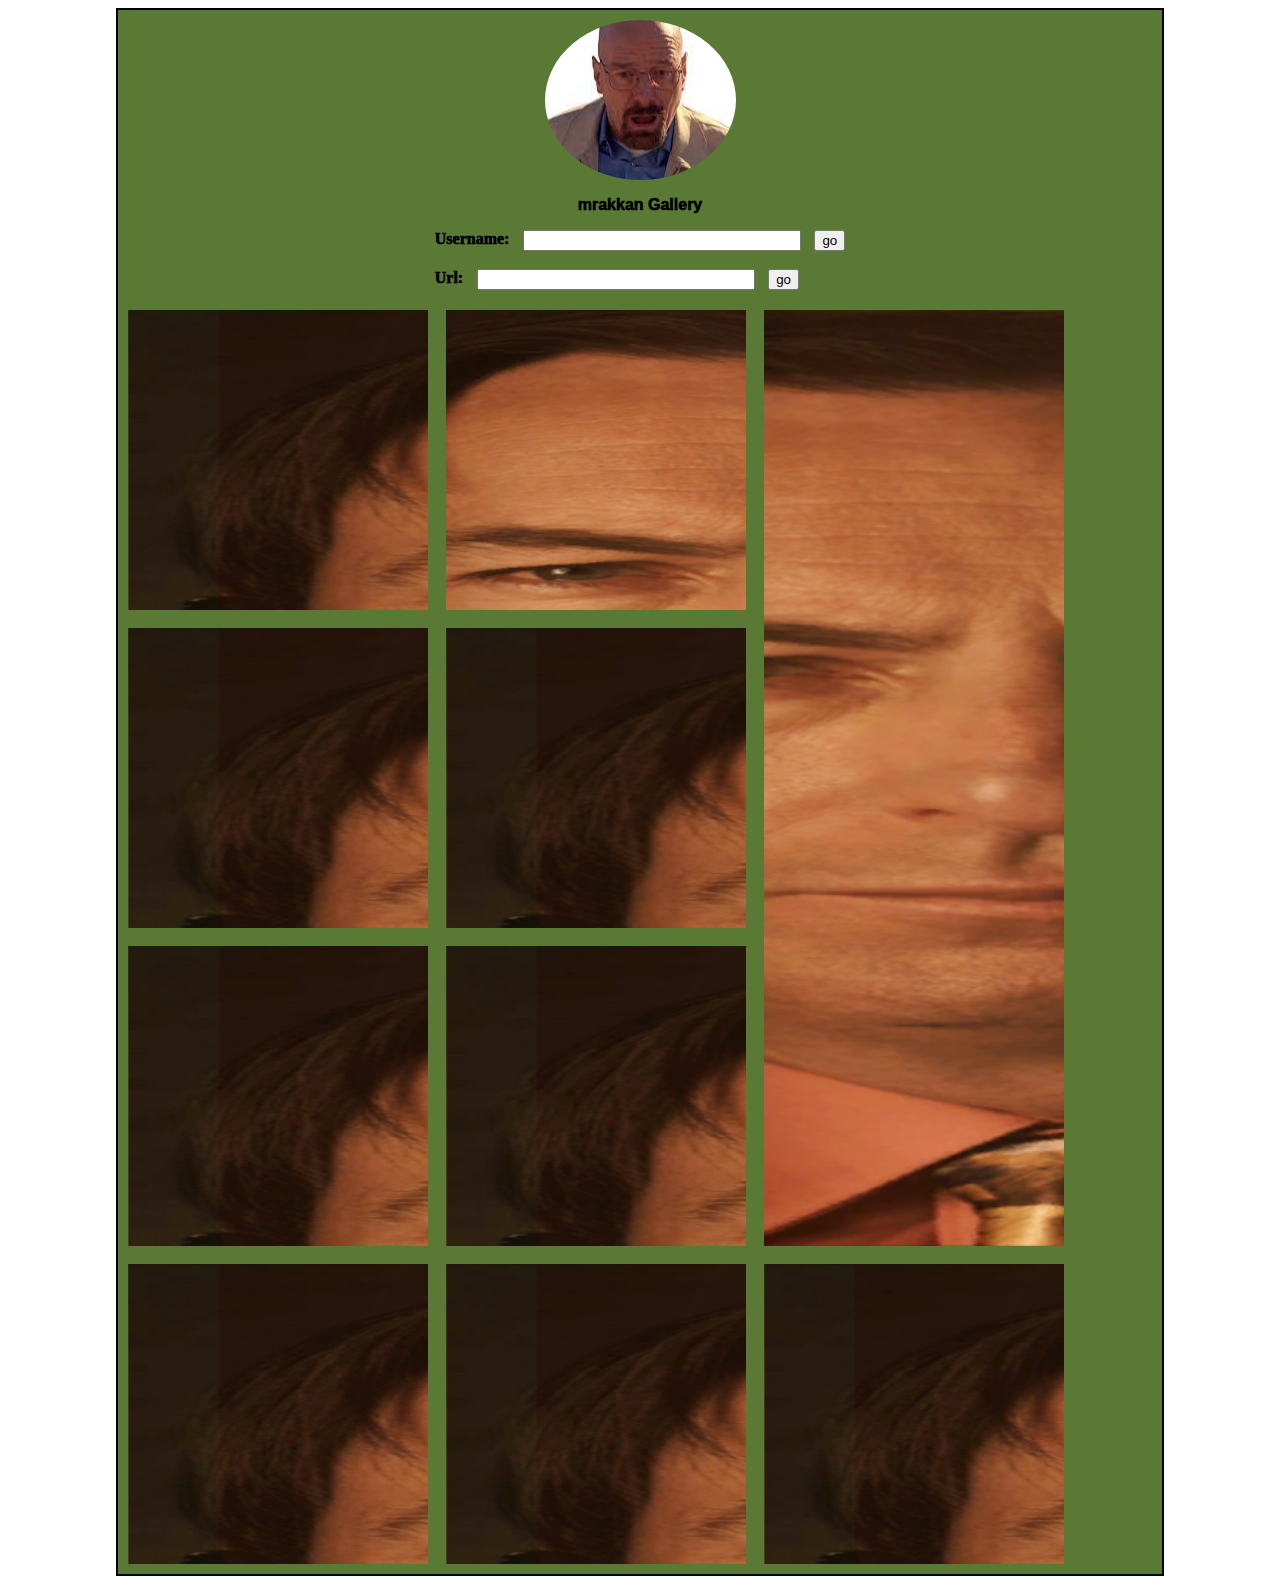
==== index2.html @ 2b5566f2 "itf-lab" ====
<!DOCTYPE html>
<html lang="en">
<head>
    <meta charset="UTF-8">
    <meta name="viewport" content="width=device-width, initial-scale=1.0">
    <link rel="stylesheet" href="stu.css">
    <title>Document</title>
</head>
<body>
    <main style="background-color:rgb(89, 121, 53);">
        <div class="user" style="margin-bottom: 20px;">
            <div class="userimage" id="profile">
            </div>
            <p style="font-weight: 1000; font-family: 'Lucida Sans', 'Lucida Sans Regular', 'Lucida Grande', 'Lucida Sans Unicode', Geneva, Verdana, sans-serif;" id="user">mrakkan Gallery</p>
            <div class="form">
            <div id="int"><label style="font-weight: 1000;">Username:</label><input type="text" id="userchange" ><button class="sub" onclick="setUsername()">go</button></div>
            <div id="int"><label style="font-weight: 1000;">Url:</label><input type="url" id="proimg"><button id="imgchange" onclick="setProfileimage()">go</button></div>
            </div>
        </div>
        <div class="gallery">
            <div id="grid-pic" style="background-image: url(bandicam_2022-09-05_20-00-55-025.jpg);"></div>
            <div id="grid-pic" style="background-image: url(bandicam_2022-09-05_20-00-55-025.jpg); background-position: -100% 175%;"></div>
            <div id="grid-pic" class="col-span" style="background-image: url(bandicam_2022-09-05_20-00-55-025.jpg); background-position: -200%; background-size: cover;"></div>
            <div id="grid-pic" class="row-span" style="background-image: url(bandicam_2022-09-05_20-00-55-025.jpg);"></div>
            <div id="grid-pic" style="background-image: url(bandicam_2022-09-05_20-00-55-025.jpg);"></div>
            <div id="grid-pic" style="background-image: url(bandicam_2022-09-05_20-00-55-025.jpg);"></div>
            <div id="grid-pic" style="background-image: url(bandicam_2022-09-05_20-00-55-025.jpg);"></div>
            <div id="grid-pic" style="background-image: url(bandicam_2022-09-05_20-00-55-025.jpg);"></div>
            <div id="grid-pic" style="background-image: url(bandicam_2022-09-05_20-00-55-025.jpg);"></div>
            <div id="grid-pic" style="background-image: url(bandicam_2022-09-05_20-00-55-025.jpg);"></div>
        </div>
    </main>
    <script>
        function setUsername(){
            document.getElementById("user").innerHTML = document.getElementById("userchange").value + "'s Gallery";
            
        }
        function setProfileimage(){
            document.getElementById("profile").style.backgroundImage = "url(" + document.getElementById("proimg").value + ")";
        }
    </script>
</body>
</html>
---- stu.css ----
main{
    width: 1024px;
    min-height: 100vh;
    margin: auto;
    border: 2px solid  ;
    padding: 10px;
}
.user{
    display: flex;
    flex-direction: column;
    height: 30vh;
    align-items: center;
}
.userimage{
    width: 191px;
    display: flex;
    justify-content: center;
    background-image: url(images\ \(4\).jpg);
    height: 191px;
    border-radius: 50%;
    background-position: center;
    filter: drop-shadow(100px);
}

input{
    display: flex;
    width: 30vh;
    justify-content: center;
}
.form{
    display: flex;
    flex-direction: column;
    gap: 2vh;
    justify-content: center;
}
#int{
    display: flex;
    gap: 1.5vh;
}
.gallery{
    display: grid;
    grid-template-columns: repeat(3, 300px);
    grid-template-rows: repeat(4, 300px);
    gap: 2vh;
    margin: auto;
}
#grid-pic{
    background-color: black;
    width: 100%;
    height: 100%;
}
.col-span{
    grid-row: span 3 / span 3;
}
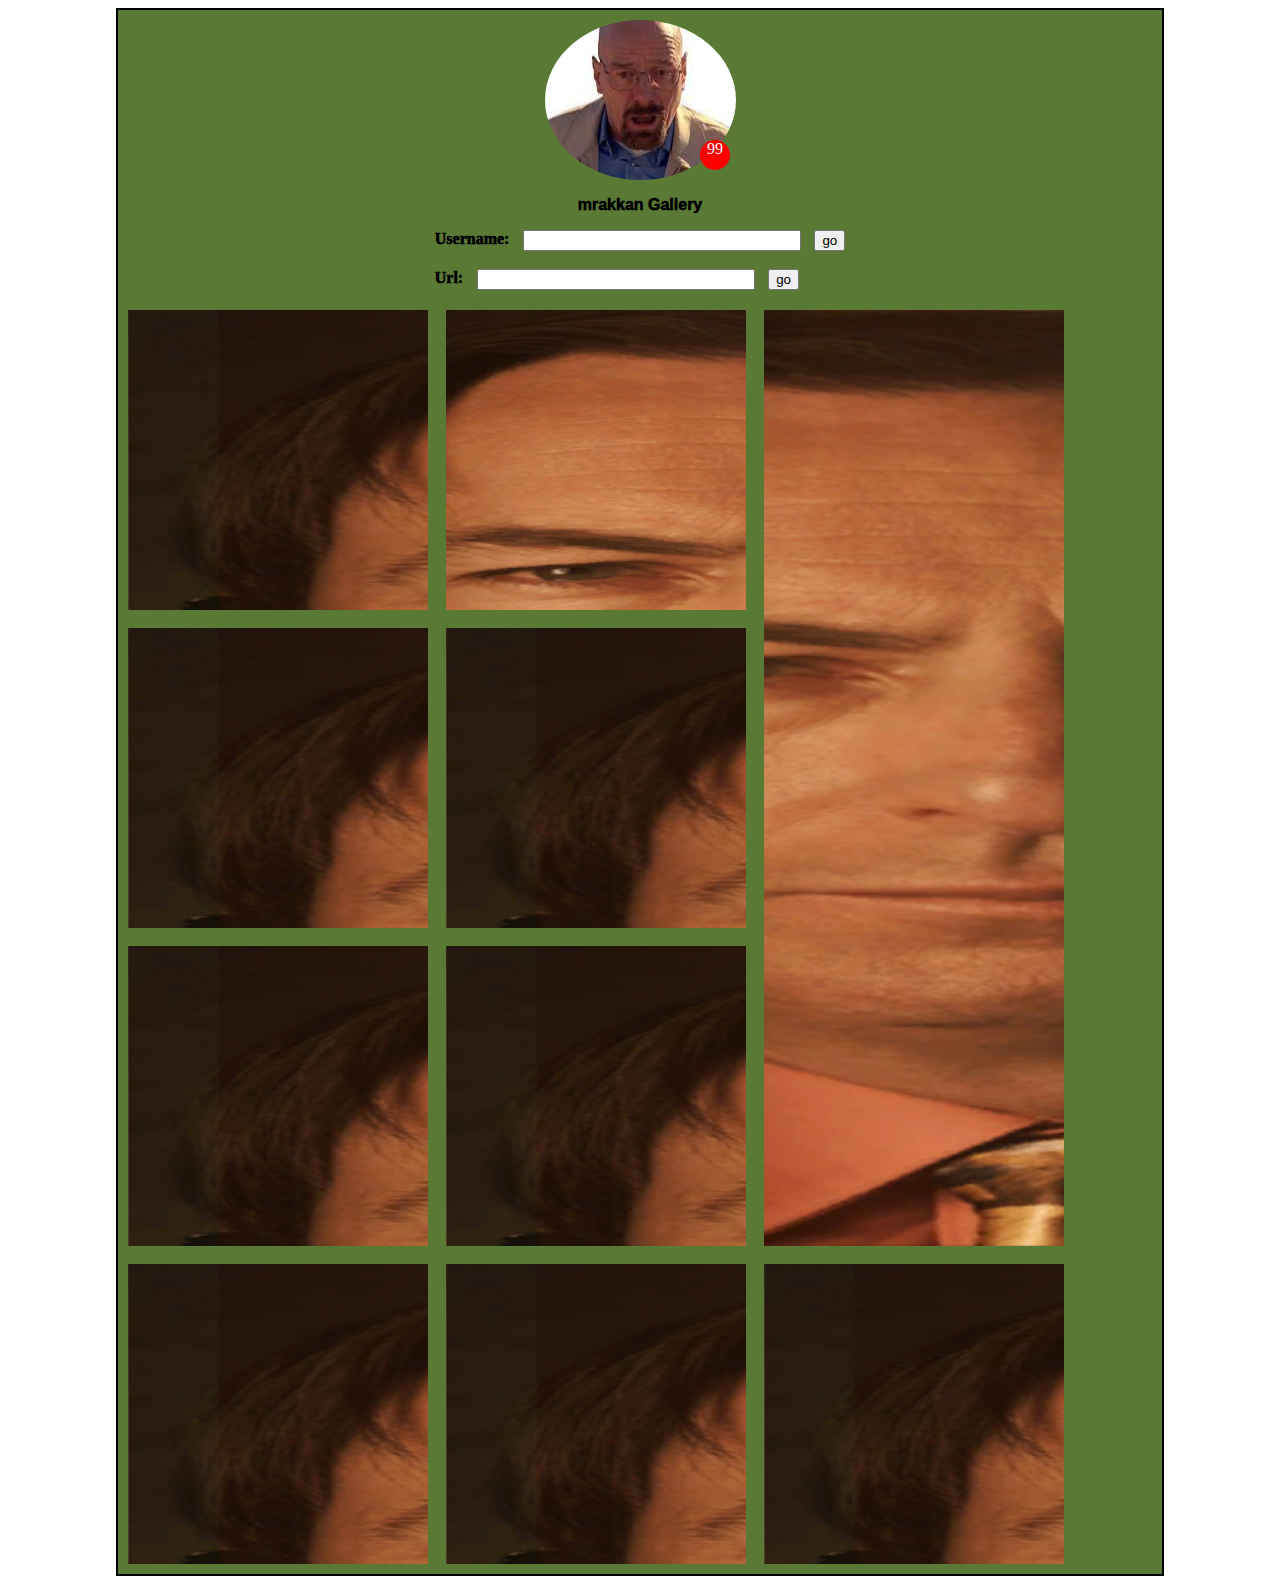
==== commit f16052af: "new" ====
--- a/index2.html
+++ b/index2.html
@@ -10,7 +10,9 @@
     <main style="background-color:rgb(89, 121, 53);">
         <div class="user" style="margin-bottom: 20px;">
             <div class="userimage" id="profile">
+                <div class="noti">99</div>
             </div>
+            
             <p style="font-weight: 1000; font-family: 'Lucida Sans', 'Lucida Sans Regular', 'Lucida Grande', 'Lucida Sans Unicode', Geneva, Verdana, sans-serif;" id="user">mrakkan Gallery</p>
             <div class="form">
             <div id="int"><label style="font-weight: 1000;">Username:</label><input type="text" id="userchange" ><button class="sub" onclick="setUsername()">go</button></div>
--- a/stu.css
+++ b/stu.css
@@ -21,6 +21,7 @@
     border-radius: 50%;
     background-position: center;
     filter: drop-shadow(100px);
+    position: relative;
 }
 
 input{
@@ -52,4 +53,15 @@
 }
 .col-span{
     grid-row: span 3 / span 3;
+}
+.noti{
+    background-color: red;
+    position: absolute;
+    width: 30px;
+    height: 30px;
+    border-radius: 50%;
+    transform: translate(250%, 400%);
+    text-align: center;
+    color: aliceblue;
+    text-justify: center;
 }